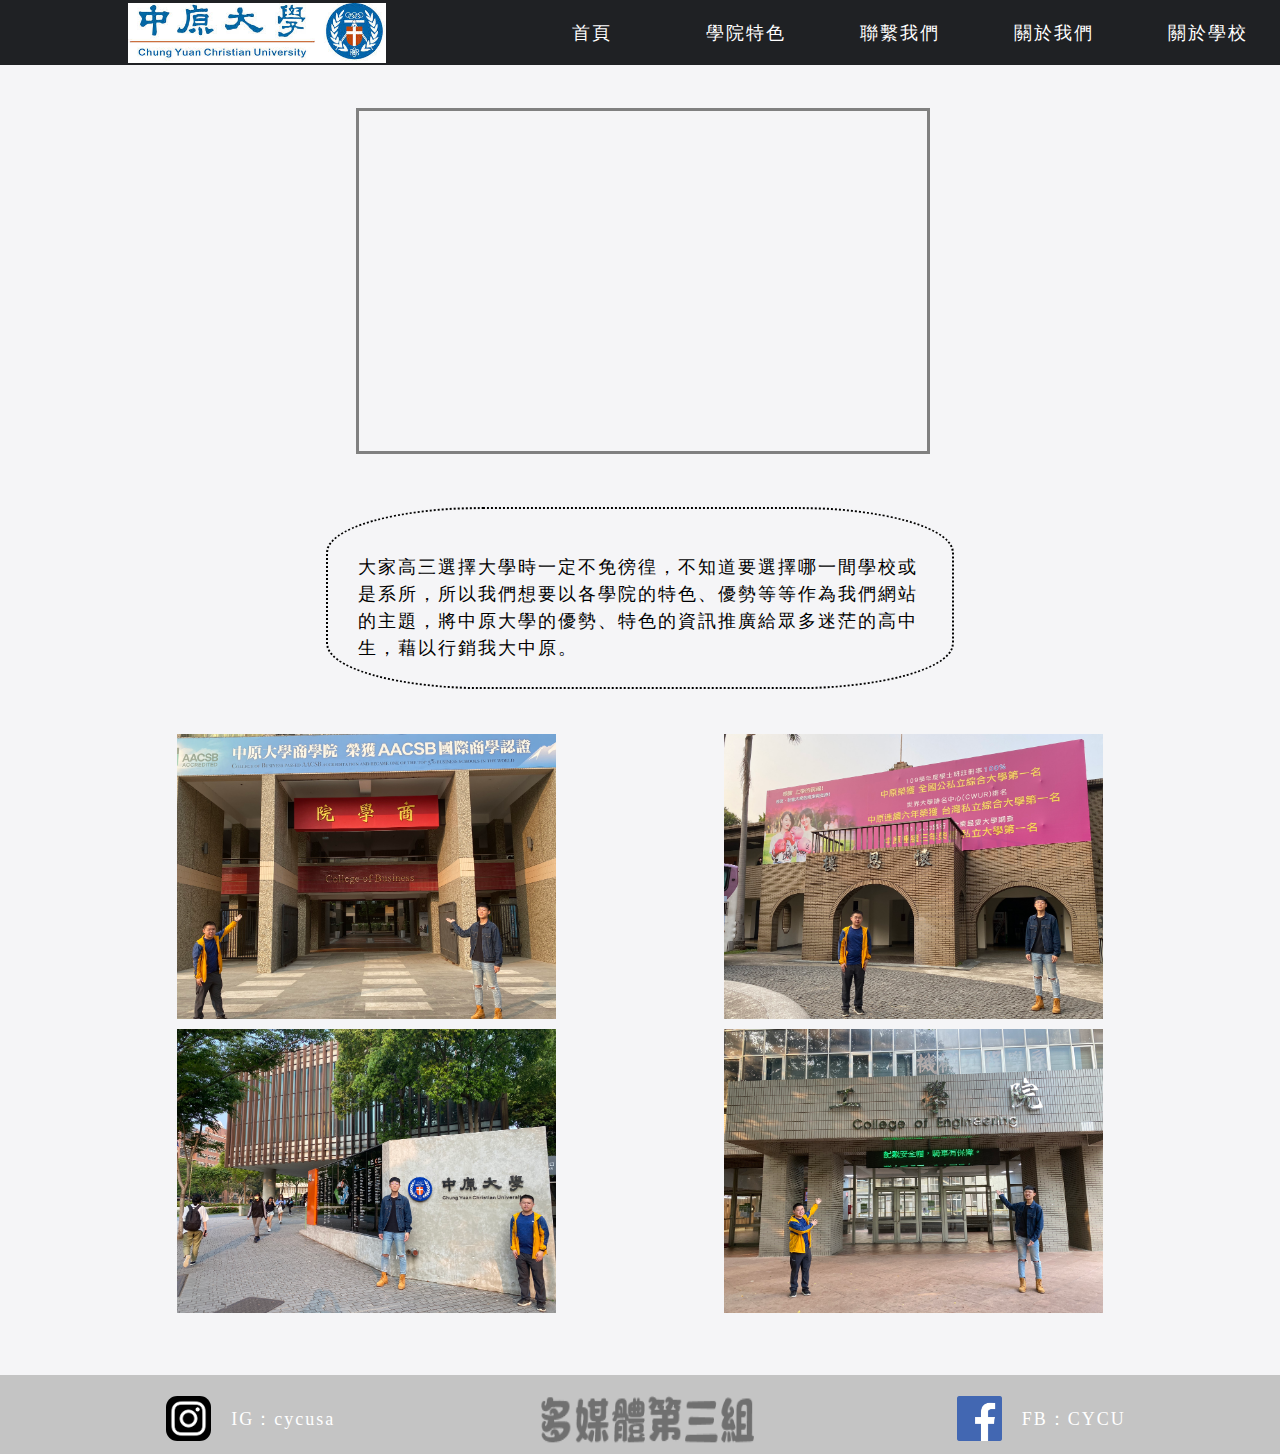
==== index.html @ 0d98eb85 "first commit" ====
<!DOCTYPE html>
<html lang="en">
<head>
  <meta charset="UTF-8">
  <meta name="viewport" content="width=device-width, initial-scale=1.0">
  <title>期中專案首頁</title>
<link rel="stylesheet" type="text/css" href="CSS/index.css">
<link rel="stylesheet" type="text/css" href="CSS/headerandfooter.css">
</head>

<body>
<div class="all">
<header>
  <div class="headlist">
    <img src="IMG/中原大學.jpg" id="CYCU">
    <table>
      <tr>
        <td> <a href="index.html">首頁</a></td>
        <td><a href="special.html">學院特色</a></td>
        <td><a href="contactus.html">聯繫我們</a></td>
        <td><a href="aboutus.html">關於我們</a></td>
        <td><a href="aboutschool.html">關於學校</a></td>
      </tr>
    </table>
  </div>
</header>



  <div class="vedio-home">
    <iframe width="100%" height="340" src="https://www.youtube.com/embed/HLDVlzLWxN0" title="YouTube video player"
      frameborder="0" allow="accelerometer; autoplay; clipboard-write; encrypted-media; gyroscope; picture-in-picture"
      allowfullscreen></iframe>
  </div>



  <div class="contant">
    大家高三選擇大學時一定不免徬徨，不知道要選擇哪一間學校或是系所，所以我們想要以各學院的特色、優勢等等作為我們網站的主題，將中原大學的優勢、特色的資訊推廣給眾多迷茫的高中生，藉以行銷我大中原。
  </div>


<div class="school_photo">
  <div class="text">
    <img class="school_img" src="IMG/school4.jpg">
    <div class="textcontant">
      <h2>商學院</h2>
      <p>
        中原大學商學院致力於建構「優質教學、創新研究與服務價值」的學術環境，培養學生具備「專業知識、國際觀與倫理素養」，為台灣商管學院的標竿。
      </p>
    </div>
  </div>
  <div class="text">
    <img class="school_img" src="IMG/school1.jpg">
    <div class="textcontant">
      <h2>商學院</h2>
      <p>
        中原大學商學院致力於建構「優質教學、創新研究與服務價值」的學術環境，培養學生具備「專業知識、國際觀與倫理素養」，為台灣商管學院的標竿。
      </p>
    </div>
  </div>
</div>

<div class="school_photo">
  <div class="text">
    <img class="school_img" src="IMG/school2.jpg">
    <div class="textcontant">
      <h2>商學院</h2>
      <p>
        中原大學商學院致力於建構「優質教學、創新研究與服務價值」的學術環境，培養學生具備「專業知識、國際觀與倫理素養」，為台灣商管學院的標竿。
      </p>
    </div>
  </div>
  <div class="text">
    <img class="school_img" src="IMG/school3.jpg">
    <div class="textcontant">
      <h2>商學院</h2>
      <p>
        中原大學商學院致力於建構「優質教學、創新研究與服務價值」的學術環境，培養學生具備「專業知識、國際觀與倫理素養」，為台灣商管學院的標竿。
      </p>
    </div>
  </div>
</div>



<footer>
  <div class="footer">
    <table>
      <tr>
        <td><a href="https://www.instagram.com/cycusa/?hl=zh-tw" target="_blank"><img id="instagram" src="IMG/IG.png"
              height="45px" width="45px"> <span class="IG">　IG：cycusa</span></a></td>
        <td><img id="club" src="IMG/club(new).png" height="65px" width="250px"></td>
        <td><a href="https://www.facebook.com/pages/%E4%B8%AD%E5%8E%9F%E5%A4%A7%E5%AD%B8/108333922524869"
            target="_blank"><img id="facebook" src="IMG/facebook.png" height="45px" width="45px"> <span
              class="FB">　FB：CYCU</span></a></td>
      </tr>
    </table>
  </div>
</footer>
</div>
</body>
</html>
---- CSS/index.css ----
body {
  font-size: 18px;
  font-family: 微軟正黑體;
  letter-spacing: 2px;
  line-height: 1.5;
  background-color: #F5F5F7;
}

.vedio-home
/*影片的框架*/
  {
  width: 45%; height: auto;
  margin: auto;
  z-index: 1;
}
.vedio-home iframe
/*首頁的影片*/

{
border: 3px solid gray;
}

.contant

/*影片的介紹內容框架*/
  {
  border: 2px dotted black;
  border-radius: 25%;
  width: 45%; height: auto;
  margin: auto;
  padding-top: 45px;
  padding-bottom: 25px;
  padding-left: 30px;
  padding-right: 25px;
  margin-top: 45px;
  margin-bottom: 45px;

}















.school_photo
/*首頁的圖片的框架*/
{
width: 100%;
display: flex;
justify-content:space-evenly;
}

.text
/*首頁的圖片的內容*/
{
width: 30%;
position: relative;
margin-bottom: 10px;
}
.text img
/*首頁的圖片*/
{
width: 100%;
vertical-align: middle;
}
.textcontant
{
position: absolute;
top:0;
left: 0;
right: 0;
bottom: 0;
background-color: rgba(0, 0, 0, .6);
opacity: 0;
display: flex;
justify-content: center;
flex-direction: column;
}

.textcontant:hover
{
opacity: 1;
transition: 0.8s; 
border-radius: 25%;
transition: 1s;
}

.text:hover .school_img
{
  border-radius: 25%;
  transition: 1s;
}

.textcontant h2
{
font-size: 22px;
font-weight: bold;
color: #EEEE00;
text-align: center;
}
.textcontant h2:after
{
content: '';
display: block;
width: 95%;
height: 2px;
margin: 10px ;
background-color: #FFFFBB;
transition: width .5s ;
}

.textcontant p 
{
padding: 0 5px 0 20px  ;
font-size: 18px;
color: #ffffff;
}
---- CSS/headerandfooter.css ----
.all
{
  width: 100%;
  position: relative;
}


header {
  position: relative;
  height: 100px;
}

.headlist

/*網頁表單超連結整個的DIV*/
  {
  font-size: 18px;
  position: fixed;
  top: 0px;
  left: 0px;
  height: 65px;
  width: 100%;
  background-color: #1f2124;
  z-index: 2;
  
}

#CYCU

/*中原大學的圖片*/
  {
  margin-top: 2.5px;
  height: 60px;
  position: relative;
  left: 10%;
  float: left;
}

a {
  color: white;
  text-decoration: none;
}

.headlist table

/*網頁表單清單表格*/
  {
  position: relative;
  left: 20%;
  top: 5px;
}


.headlist td

/*設計表單超聯結的內容*/
  {
  height: 50px;
  width: 150px;
  text-align: center;
  background-color: #1f2124
}

.headlist td:hover

/*設計表單超聯結的內容*/
  {
  background-color: #383A3F;
  transition: 0.5s;
  border-radius: 30%;
  border-bottom: 2px solid wheat;
}


.footer

/*網業尾巴的設定*/
  {
  font-size: 18px;
  width: 100%;
  height: 65px;
  background-color: #C4C4C4;
  outline: 8px solid #C4C4C4;
  margin-top: 60px;
  position: relative;
  bottom: 0;
  float: left;
  z-index: 2;
}

.footer table {
  position: absolute;
  left: 8%;
  width: 80%;
  
}

.footer td {
  vertical-align: top;
  width: 3%;
  border-collapse: collapse;
  position: relative;
  justify-content: space-evenly;
}

#instagram {
  position: relative;
  top: 10px;
  left: 20%;
  float: left;
  border-radius: 25%;
}

.IG {
  position: relative;
  top: 20px;
  left: 20%;
  float: left;
}

#club {
  position: relative;
  left: 30%;
  float: left;
}

#facebook {
  position: relative;
  top: 10px;
  left: 40%;
  float: left;
}

.FB {
  position: relative;
  top: 20px;
  left: 40%;
  float: left;
}
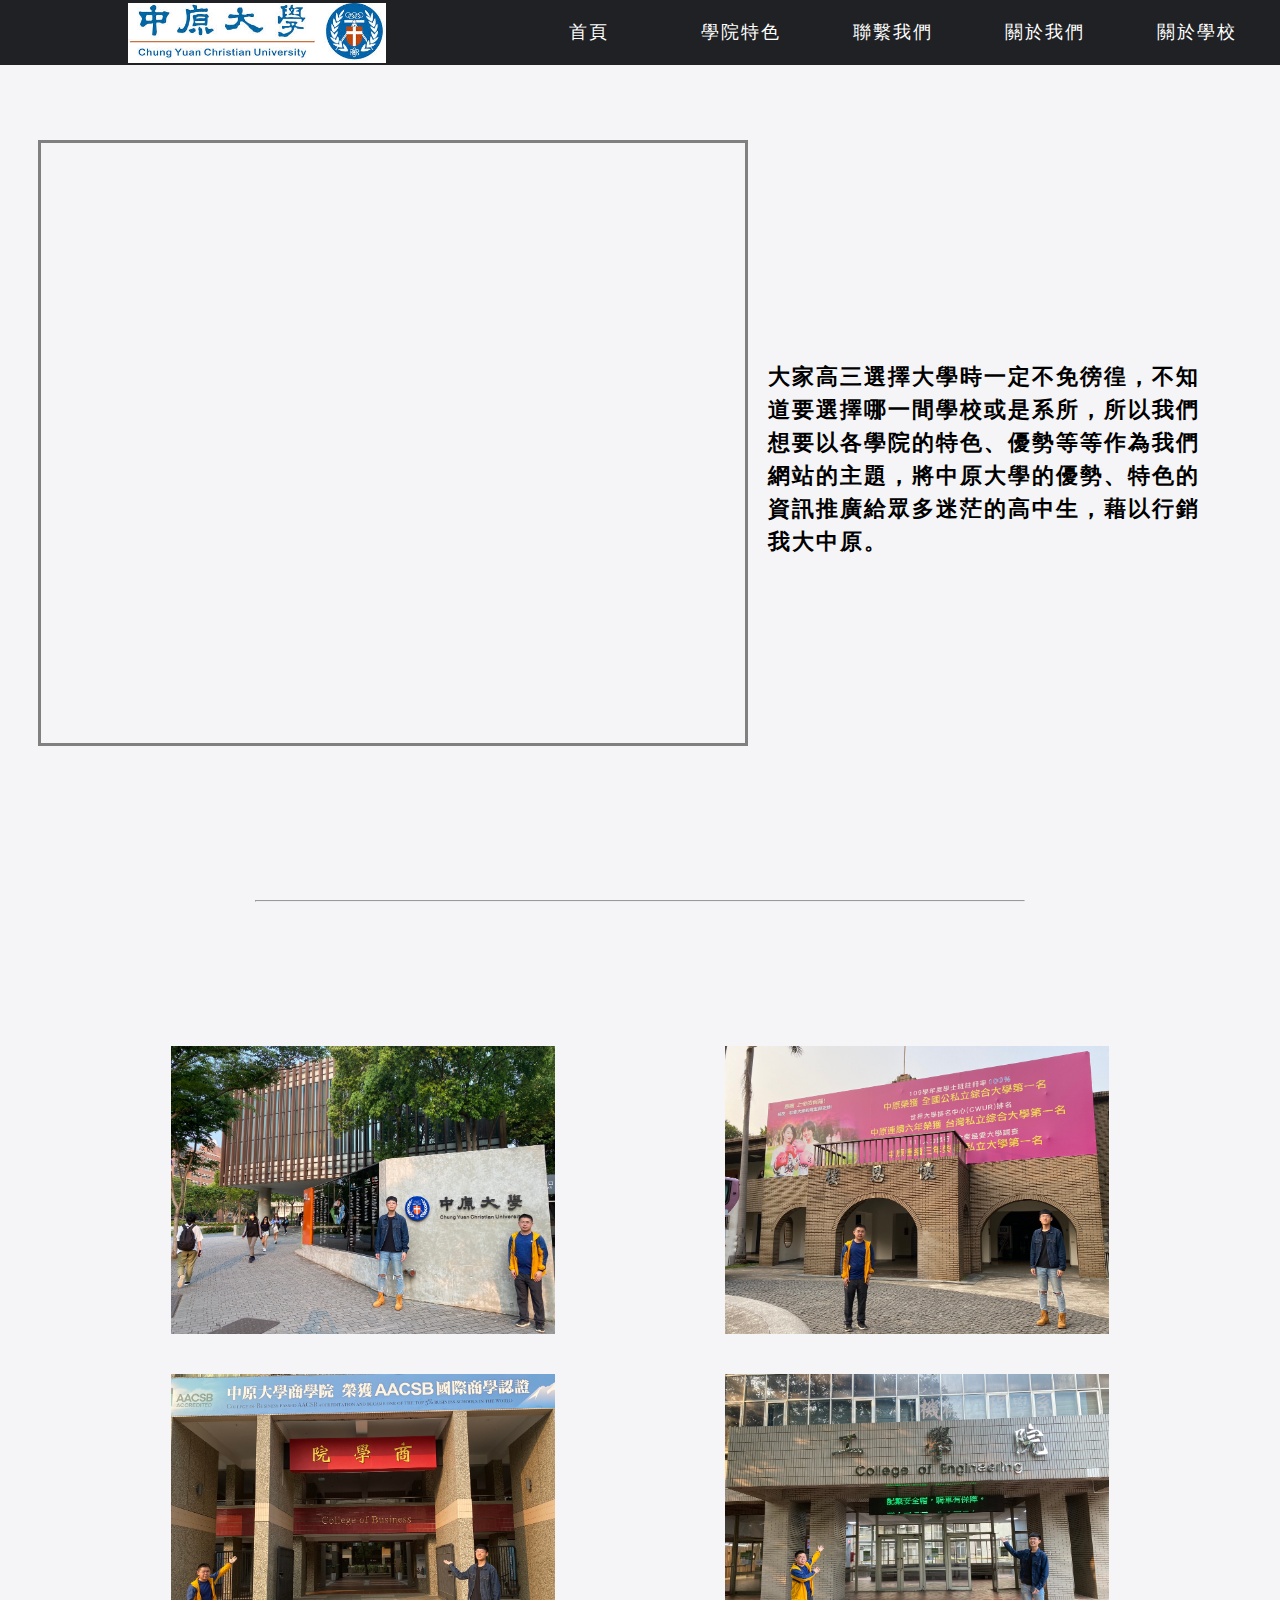
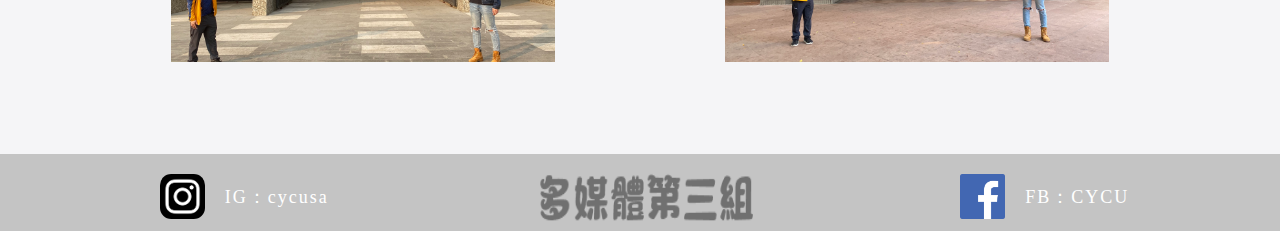
==== commit 4e27c21e: "update" ====
--- a/index.html
+++ b/index.html
@@ -28,7 +28,7 @@
 
 
   <div class="vedio-home">
-    <iframe width="100%" height="340" src="https://www.youtube.com/embed/HLDVlzLWxN0" title="YouTube video player"
+    <iframe width="100%" height="600" src="https://www.youtube.com/embed/HLDVlzLWxN0" title="YouTube video player"
       frameborder="0" allow="accelerometer; autoplay; clipboard-write; encrypted-media; gyroscope; picture-in-picture"
       allowfullscreen></iframe>
   </div>
@@ -36,26 +36,34 @@
 
 
   <div class="contant">
-    大家高三選擇大學時一定不免徬徨，不知道要選擇哪一間學校或是系所，所以我們想要以各學院的特色、優勢等等作為我們網站的主題，將中原大學的優勢、特色的資訊推廣給眾多迷茫的高中生，藉以行銷我大中原。
+    <p>
+        大家高三選擇大學時一定不免徬徨，不知道要選擇哪一間學校或是系所，所以我們想要以各學院的特色、優勢等等作為我們網站的主題，將中原大學的優勢、特色的資訊推廣給眾多迷茫的高中生，藉以行銷我大中原。 
+    </p>
+ 
   </div>
-
+<hr>
 
 <div class="school_photo">
   <div class="text">
-    <img class="school_img" src="IMG/school4.jpg">
+    <img class="school_img" src="IMG/school2.jpg">
     <div class="textcontant">
-      <h2>商學院</h2>
+      <h2>中原大學</h2>
       <p>
-        中原大學商學院致力於建構「優質教學、創新研究與服務價值」的學術環境，培養學生具備「專業知識、國際觀與倫理素養」，為台灣商管學院的標竿。
+        中原大學之建校，本基督愛世之忱，
+
+        以信、以望、以愛，致力於中國之高等教育，
+
+        旨在追求真知力行，以傳啟文化、服務人類。
       </p>
     </div>
   </div>
+
   <div class="text">
     <img class="school_img" src="IMG/school1.jpg">
     <div class="textcontant">
-      <h2>商學院</h2>
+      <h2>懷恩樓</h2>
       <p>
-        中原大學商學院致力於建構「優質教學、創新研究與服務價值」的學術環境，培養學生具備「專業知識、國際觀與倫理素養」，為台灣商管學院的標竿。
+        中原大學校內「懷恩樓」是待調查重要文化性資產。 桃園縣私立中原大學校內兩層「懷恩樓」是極待調查重要文化性資產，不可不知！ 「懷恩樓」洋式建築：大樓歷史比中原大學還早，據說是中美協防時代曾是美軍重要機關駐地。
       </p>
     </div>
   </div>
@@ -63,20 +71,20 @@
 
 <div class="school_photo">
   <div class="text">
-    <img class="school_img" src="IMG/school2.jpg">
-    <div class="textcontant">
-      <h2>商學院</h2>
-      <p>
-        中原大學商學院致力於建構「優質教學、創新研究與服務價值」的學術環境，培養學生具備「專業知識、國際觀與倫理素養」，為台灣商管學院的標竿。
-      </p>
-    </div>
+  <img class="school_img" src="IMG/school4.jpg">
+      <div class="textcontant">
+        <h2>商學院</h2>
+        <p>
+          中原大學商學院致力於建構「優質教學、創新研究與服務價值」的學術環境，培養學生具備「專業知識、國際觀與倫理素養」，為台灣商管學院的標竿。
+        </p>
+      </div>
   </div>
   <div class="text">
-    <img class="school_img" src="IMG/school3.jpg">
+  <img class="school_img" src="IMG/school3.jpg">
     <div class="textcontant">
-      <h2>商學院</h2>
+      <h2>工學院</h2>
       <p>
-        中原大學商學院致力於建構「優質教學、創新研究與服務價值」的學術環境，培養學生具備「專業知識、國際觀與倫理素養」，為台灣商管學院的標竿。
+        力求學理與實務並重，除引導學生致力加強整合之能力，並著重培養主動創新、解決問題、團隊合作及獨立學習之習慣，奠定終生學習之基礎，使期能在劇變世界中，面對各項艱鉅的生涯挑戰。
       </p>
     </div>
   </div>
--- a/CSS/index.css
+++ b/CSS/index.css
@@ -9,8 +9,11 @@
 .vedio-home
 /*影片的框架*/
   {
-  width: 45%; height: auto;
-  margin: auto;
+  width: 55%; height: auto;
+  float: left;
+  position: relative;
+  left: 3%;
+  top: 40px;
   z-index: 1;
 }
 .vedio-home iframe
@@ -24,16 +27,20 @@
 
 /*影片的介紹內容框架*/
   {
-  border: 2px dotted black;
-  border-radius: 25%;
-  width: 45%; height: auto;
-  margin: auto;
-  padding-top: 45px;
-  padding-bottom: 25px;
-  padding-left: 30px;
-  padding-right: 25px;
-  margin-top: 45px;
-  margin-bottom: 45px;
+
+  width: 35%; height: 200px;
+  position: relative;
+  left: 60%; top: 200px;
+font-weight: 1000;
+font-size: 22px;
+  
+
+}
+.contant p
+{
+position: absolute;
+top: 30%;right: 0;bottom: 0;left: 0;
+vertical-align: middle;
 
 }
 
@@ -41,8 +48,14 @@
 
 
 
+hr
+{
+margin: auto;
+width: 60%; 
+margin-top:  600px;
+margin-bottom: 8em;
 
-
+}
 
 
 
@@ -57,6 +70,7 @@
 width: 100%;
 display: flex;
 justify-content:space-evenly;
+margin-bottom: 30px;
 }
 
 .text
@@ -87,6 +101,7 @@
 }
 
 .textcontant:hover
+/*首頁的圖片特效*/
 {
 opacity: 1;
 transition: 0.8s; 
@@ -95,6 +110,8 @@
 }
 
 .text:hover .school_img
+/*首頁的圖片特效*/
+
 {
   border-radius: 25%;
   transition: 1s;
@@ -107,16 +124,16 @@
 color: #EEEE00;
 text-align: center;
 }
-.textcontant h2:after
-{
+
+.textcontant h2::after{
 content: '';
-display: block;
+display: flex;
 width: 95%;
 height: 2px;
-margin: 10px ;
-background-color: #FFFFBB;
-transition: width .5s ;
+margin: 10px;
+background-color: #FFFFBB;  
 }
+
 
 .textcontant p 
 {
--- a/CSS/headerandfooter.css
+++ b/CSS/headerandfooter.css
@@ -1,3 +1,9 @@
+*{
+margin: 0;
+padding: 0;
+list-style: none;
+}
+
 .all
 {
   width: 100%;
@@ -31,7 +37,7 @@
   {
   margin-top: 2.5px;
   height: 60px;
-  position: relative;
+  position: absolute;
   left: 10%;
   float: left;
 }
@@ -45,8 +51,8 @@
 
 /*網頁表單清單表格*/
   {
-  position: relative;
-  left: 20%;
+  position: absolute;
+  left: 40%;
   top: 5px;
 }
 
@@ -57,6 +63,7 @@
   {
   height: 50px;
   width: 150px;
+  min-width: 100px;
   text-align: center;
   background-color: #1f2124
 }
@@ -70,6 +77,13 @@
   border-radius: 30%;
   border-bottom: 2px solid wheat;
 }
+
+
+
+
+
+
+
 
 
 .footer
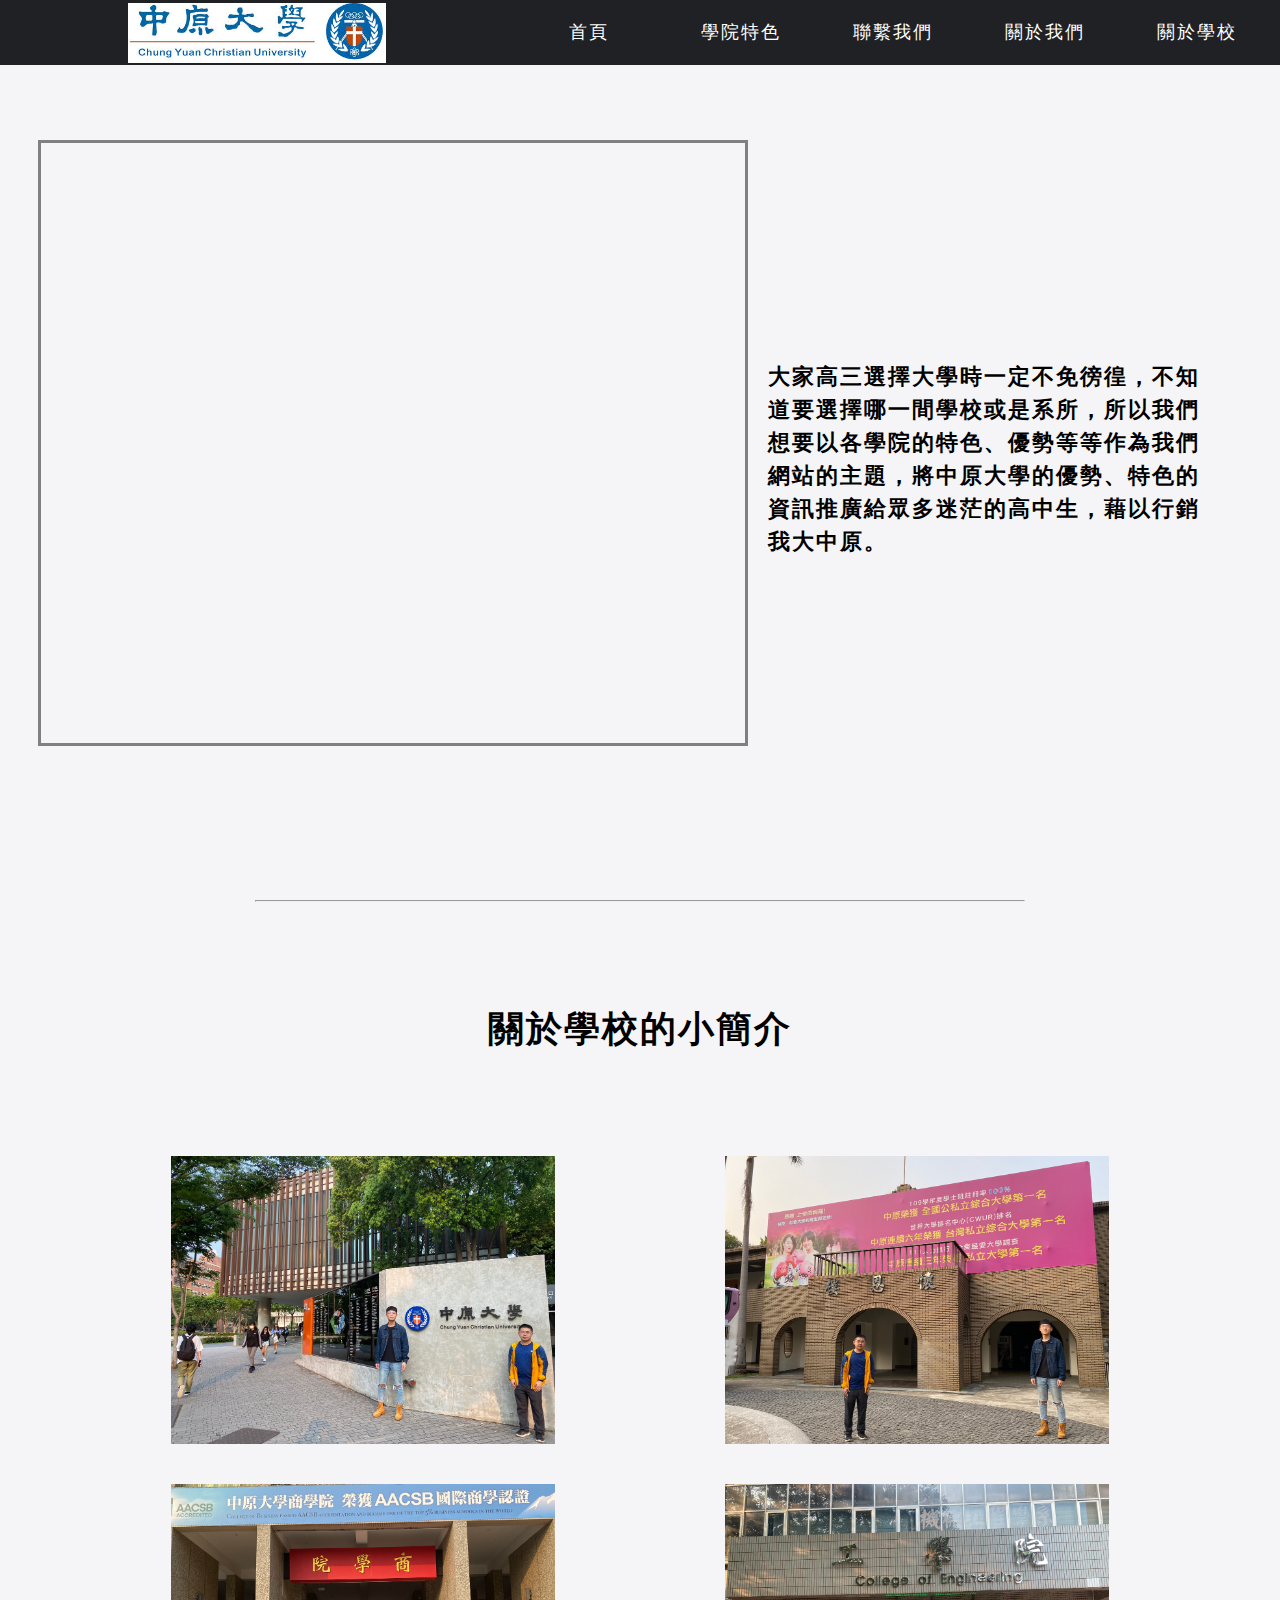
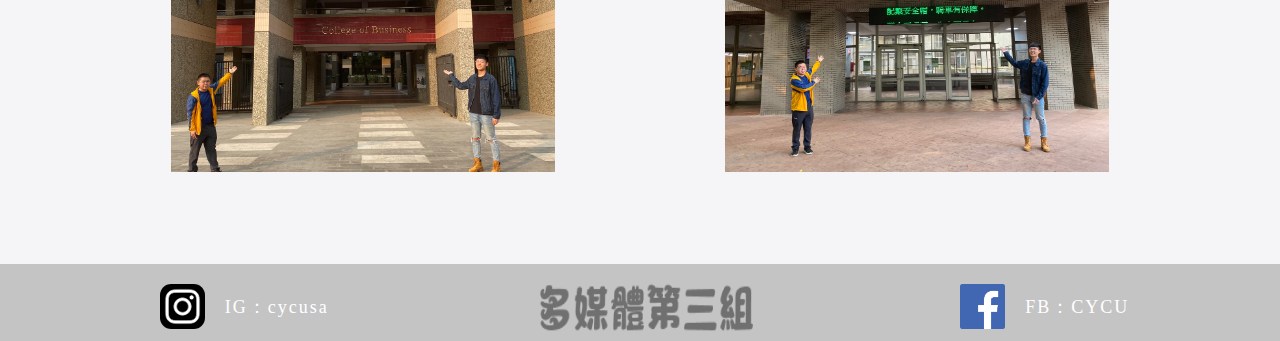
==== commit 6ece1c7e: "update aboutschool" ====
--- a/index.html
+++ b/index.html
@@ -28,9 +28,9 @@
 
 
   <div class="vedio-home">
-    <iframe width="100%" height="600" src="https://www.youtube.com/embed/HLDVlzLWxN0" title="YouTube video player"
-      frameborder="0" allow="accelerometer; autoplay; clipboard-write; encrypted-media; gyroscope; picture-in-picture"
-      allowfullscreen></iframe>
+      <iframe  width="100%" height="600" src="https://www.youtube.com/embed/ZukChb0r3pU" title="YouTube video player"
+        frameborder="0" allow="accelerometer; autoplay; clipboard-write; encrypted-media; gyroscope; picture-in-picture"
+        allowfullscreen></iframe>
   </div>
 
 
@@ -42,7 +42,7 @@
  
   </div>
 <hr>
-
+<div class="litletitle"><h1>關於學校的小簡介</h1></div>
 <div class="school_photo">
   <div class="text">
     <img class="school_img" src="IMG/school2.jpg">
--- a/CSS/index.css
+++ b/CSS/index.css
@@ -53,12 +53,17 @@
 margin: auto;
 width: 60%; 
 margin-top:  600px;
-margin-bottom: 8em;
+margin-bottom: 100px;
 
 }
 
 
-
+.litletitle
+{
+display: flex;
+justify-content: center;  
+margin-bottom: 100px;
+}
 
 
 
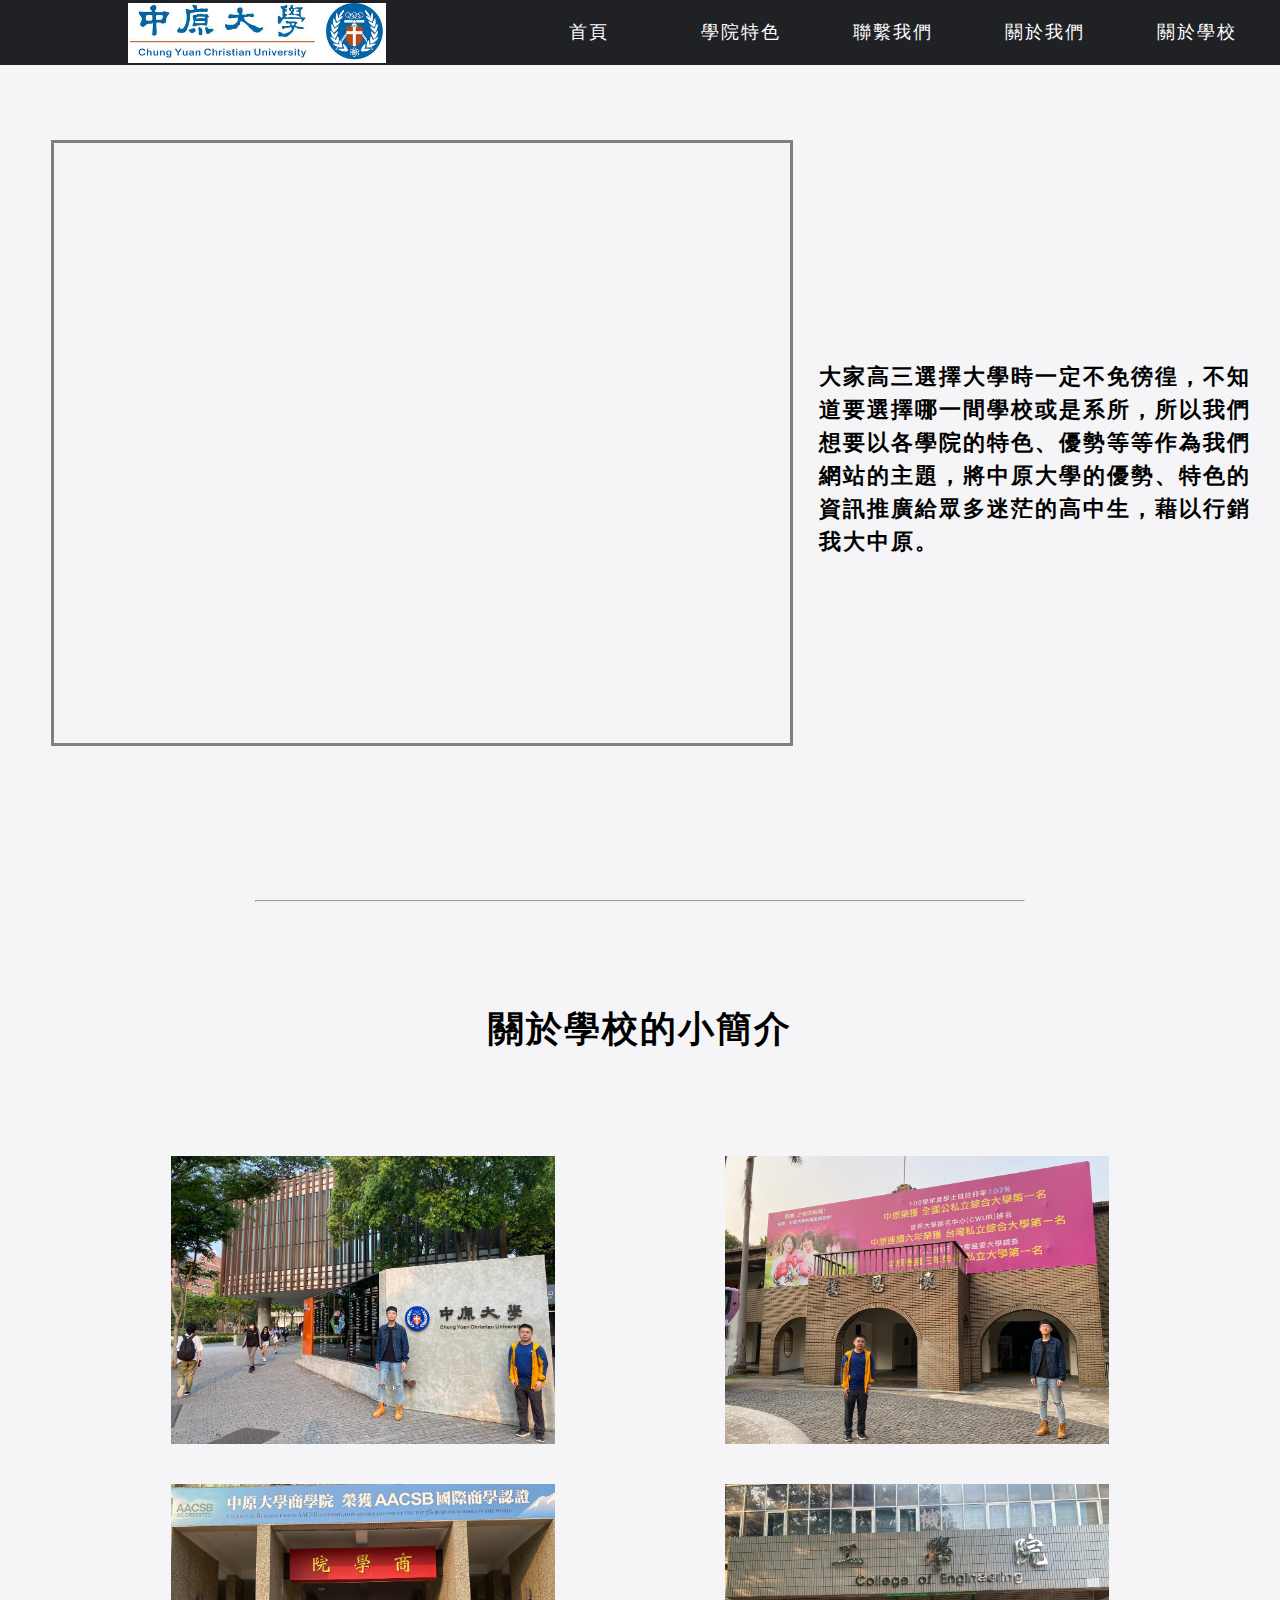
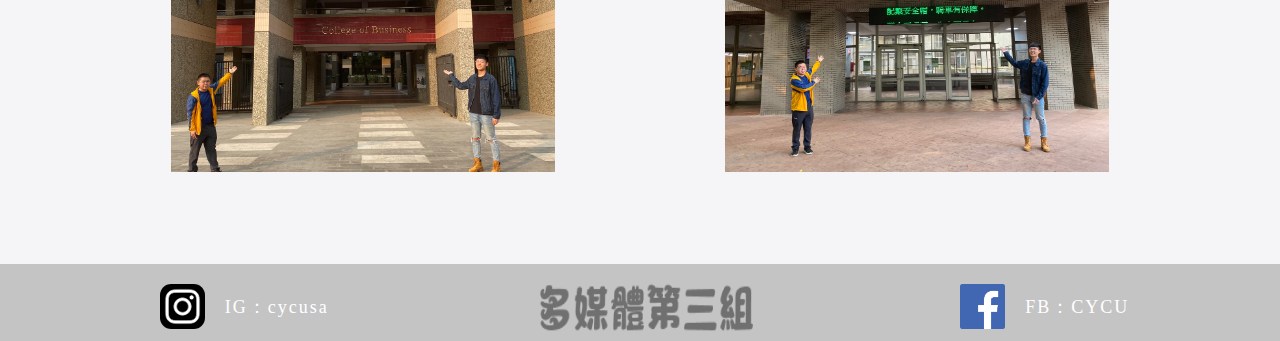
==== commit fc96ac6d: "add" ====
--- a/index.html
+++ b/index.html
@@ -39,9 +39,14 @@
     <p>
         大家高三選擇大學時一定不免徬徨，不知道要選擇哪一間學校或是系所，所以我們想要以各學院的特色、優勢等等作為我們網站的主題，將中原大學的優勢、特色的資訊推廣給眾多迷茫的高中生，藉以行銷我大中原。 
     </p>
- 
   </div>
+
+
+  
 <hr>
+
+
+
 <div class="litletitle"><h1>關於學校的小簡介</h1></div>
 <div class="school_photo">
   <div class="text">
--- a/CSS/index.css
+++ b/CSS/index.css
@@ -9,10 +9,10 @@
 .vedio-home
 /*影片的框架*/
   {
-  width: 55%; height: auto;
+  width: 57.5%; height: auto;
   float: left;
   position: relative;
-  left: 3%;
+  left: 4%;
   top: 40px;
   z-index: 1;
 }
@@ -30,7 +30,7 @@
 
   width: 35%; height: 200px;
   position: relative;
-  left: 60%; top: 200px;
+  left: 64%; top: 200px;
 font-weight: 1000;
 font-size: 22px;
   
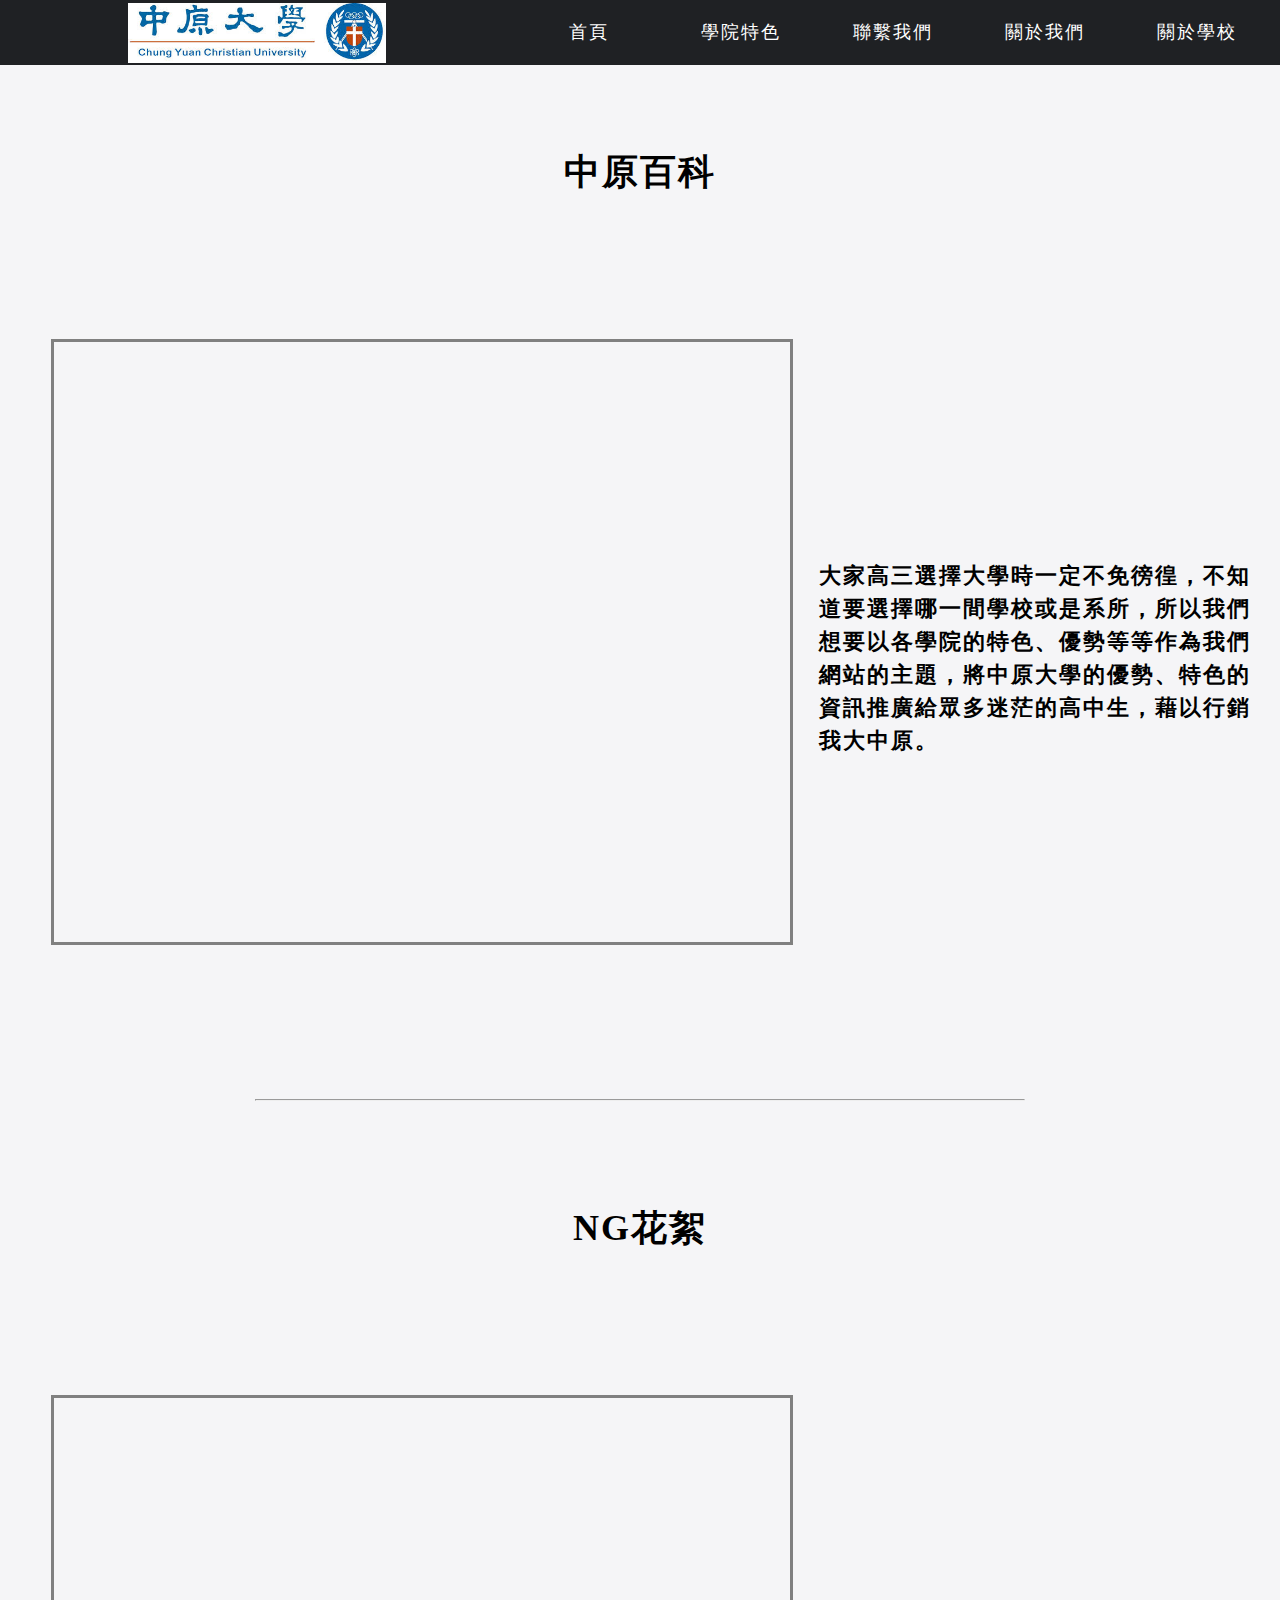
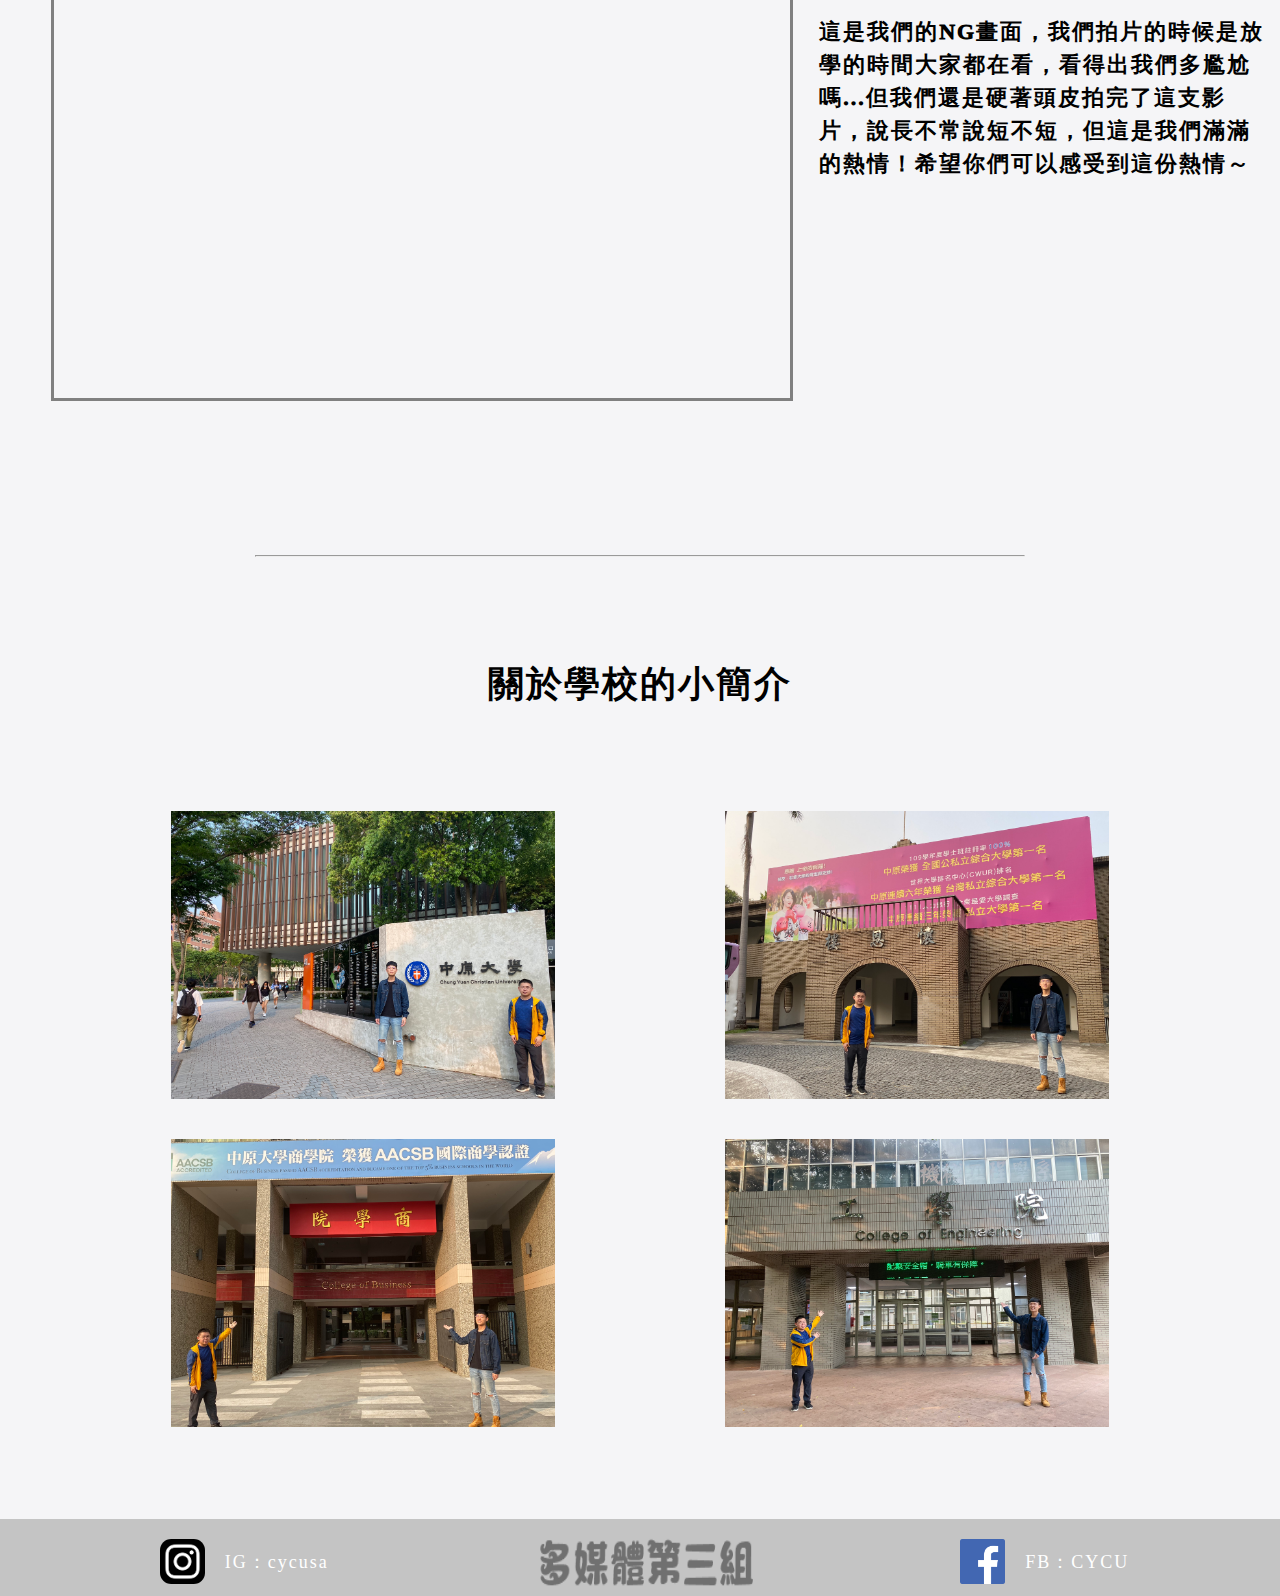
==== commit fa93f8b3: "finacial" ====
--- a/index.html
+++ b/index.html
@@ -12,7 +12,7 @@
 <div class="all">
 <header>
   <div class="headlist">
-    <img src="IMG/中原大學.jpg" id="CYCU">
+   <a href="https://www1.cycu.edu.tw/" target="_blanket"><img src="IMG/中原大學.jpg" id="CYCU"></a>
     <table>
       <tr>
         <td> <a href="index.html">首頁</a></td>
@@ -26,7 +26,7 @@
 </header>
 
 
-
+<div class="litletitle"><h1> 中原百科 </h1></div>
   <div class="vedio-home">
       <iframe  width="100%" height="600" src="https://www.youtube.com/embed/ZukChb0r3pU" title="YouTube video player"
         frameborder="0" allow="accelerometer; autoplay; clipboard-write; encrypted-media; gyroscope; picture-in-picture"
@@ -42,6 +42,27 @@
   </div>
 
 
+
+
+<hr>
+
+
+
+
+<div class="litletitle"><h1> NG花絮</h1></div>
+<div class="vedio-home">
+    <iframe width="100%" height="600" src="https://www.youtube.com/embed/aJ01QdZXzzk" title="YouTube video player"
+      frameborder="0" allow="accelerometer; autoplay; clipboard-write; encrypted-media; gyroscope; picture-in-picture"
+      allowfullscreen></iframe>
+  </div>
+
+
+
+  <div class="contant">
+    <p>
+        這是我們的NG畫面，我們拍片的時候是放學的時間大家都在看，看得出我們多尷尬嗎...但我們還是硬著頭皮拍完了這支影片，說長不常說短不短，但這是我們滿滿的熱情！希望你們可以感受到這份熱情～
+    </p>
+  </div>
   
 <hr>
 
--- a/CSS/index.css
+++ b/CSS/index.css
@@ -60,8 +60,8 @@
 
 .litletitle
 {
-display: flex;
-justify-content: center;  
+text-align: center;
+margin-top: 2.5em;
 margin-bottom: 100px;
 }
 
